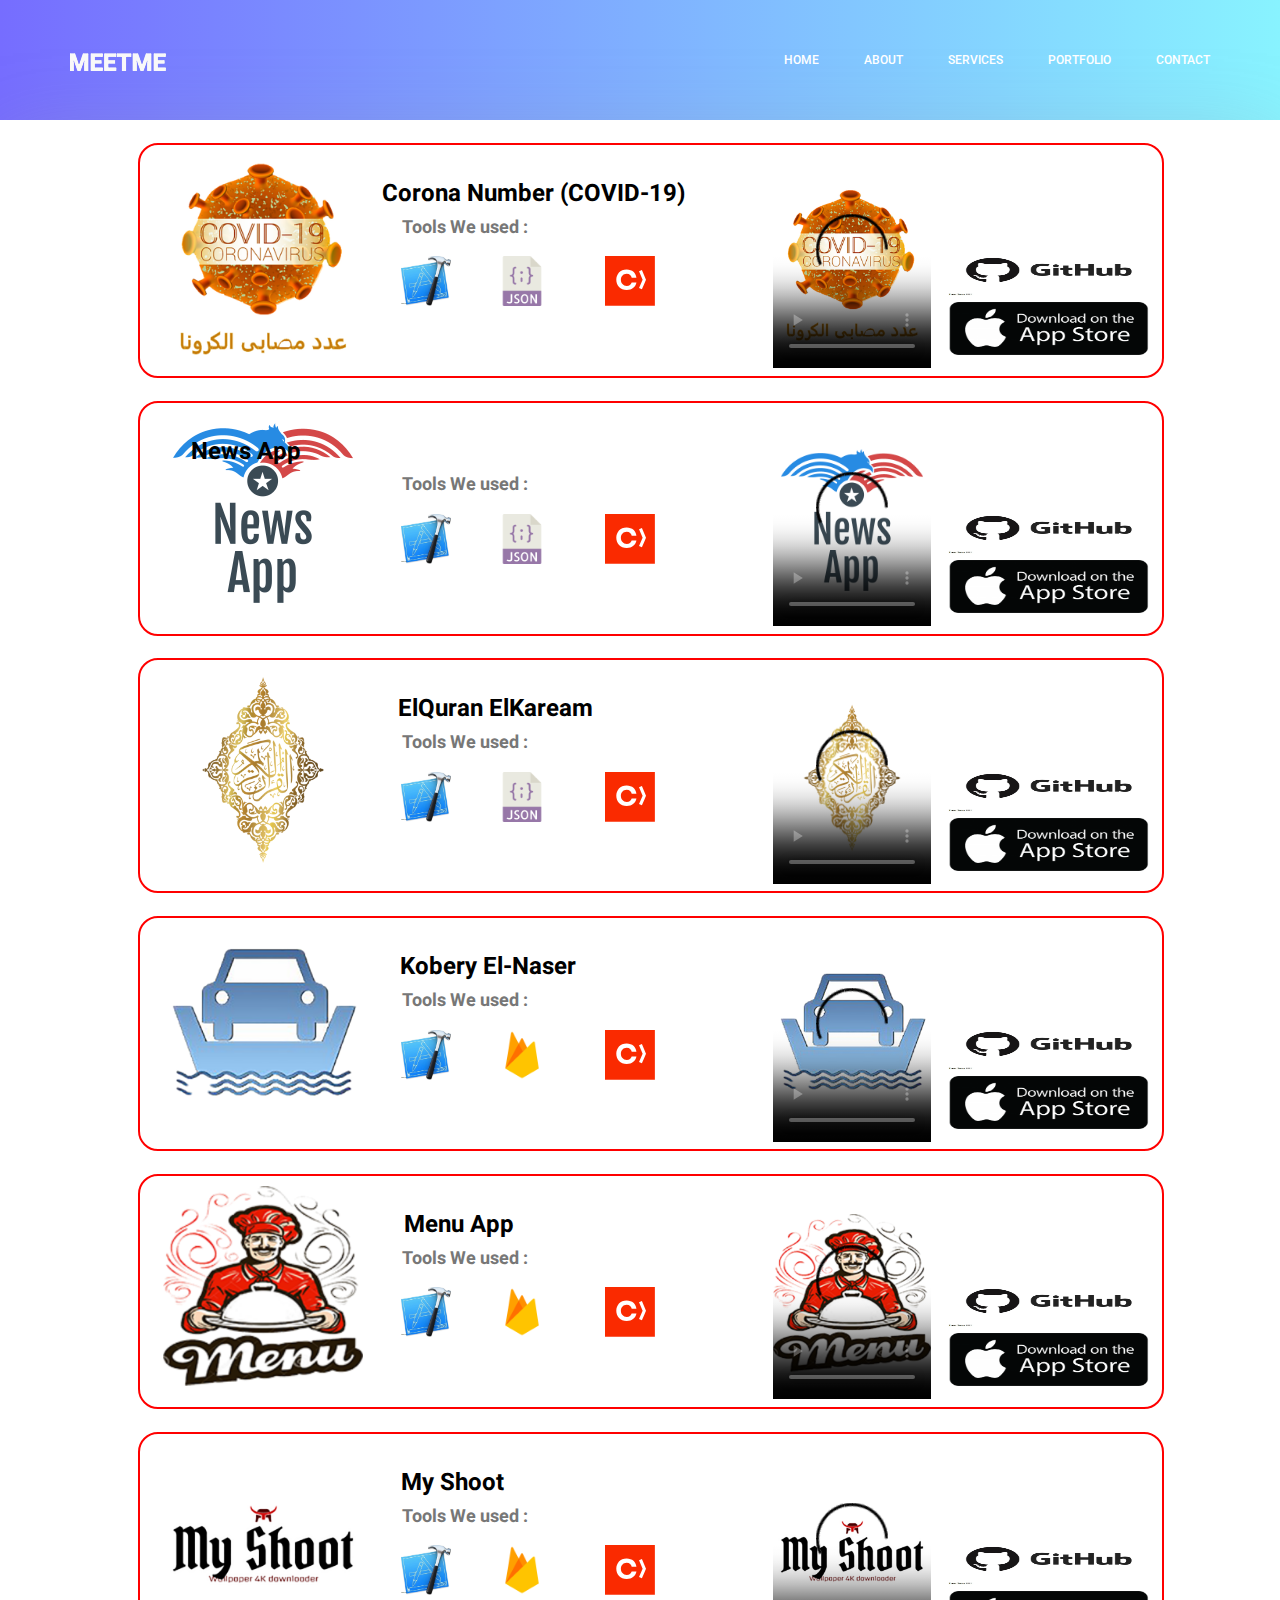
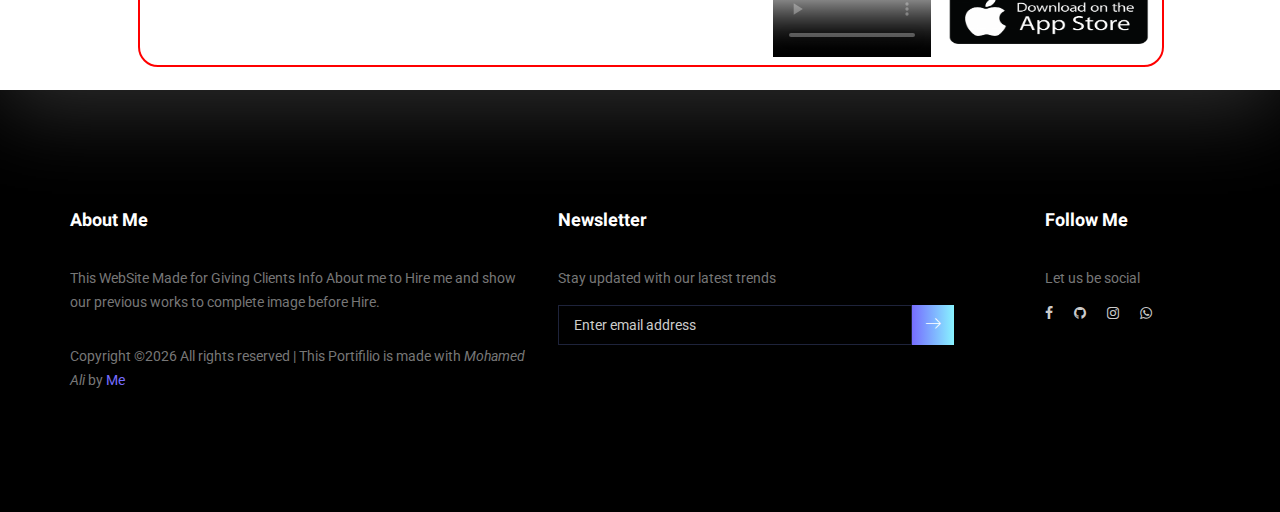
==== PortifilioDetails.html @ cb9d0cc9 "first commit" ====
<!DOCTYPE html>
<html>
	<head>
        <!-- Required meta tags -->
        <meta charset="utf-8">
        <meta name="viewport" content="width=device-width, initial-scale=1, shrink-to-fit=no">
        <link rel="icon" href="img/icon.png" type="image/png">
        <title>MeetMe Personal</title>
        <!-- Bootstrap CSS -->
        <link rel="stylesheet" href="css/bootstrap.css">
        <link rel="stylesheet" href="vendors/linericon/style.css">
        <link rel="stylesheet" href="css/font-awesome.min.css">
        <link rel="stylesheet" href="vendors/owl-carousel/owl.carousel.min.css">
        <link rel="stylesheet" href="vendors/lightbox/simpleLightbox.css">
        <link rel="stylesheet" href="vendors/nice-select/css/nice-select.css">
        <link rel="stylesheet" href="vendors/animate-css/animate.css">
        <link rel="stylesheet" href="vendors/popup/magnific-popup.css">
        <!-- main css -->
        <link rel="stylesheet" href="css/style.css">
        <link rel="stylesheet" href="css/responsive.css">
    </head>
	<body>

	<!--================Header Menu Area =================-->
        <header class="header_area">
            <div class="main_menu">
            	<nav class="navbar navbar-expand-lg navbar-light">
					<div class="container box_1620">
						<!-- Brand and toggle get grouped for better mobile display -->
						<a class="navbar-brand logo_h" href="index.html"><img src="img/logo.png" alt=""></a>
						<button class="navbar-toggler" type="button" data-toggle="collapse" data-target="#navbarSupportedContent" aria-controls="navbarSupportedContent" aria-expanded="false" aria-label="Toggle navigation">
							<span class="icon-bar"></span>
							<span class="icon-bar"></span>
							<span class="icon-bar"></span>
						</button>
						<!-- Collect the nav links, forms, and other content for toggling -->
                        <div class="collapse navbar-collapse offset" id="navbarSupportedContent">
                            <ul class="nav navbar-nav menu_nav ml-auto">
                                <li class="nav-item active"><a class="nav-link" href="index.html">Home</a></li> 
                                <li class="nav-item"><a class="nav-link" href="about-us.html">About</a></li> 
                                <li class="nav-item"><a class="nav-link" href="services.html">Services</a></li> 
                                <li class="nav-item submenu dropdown">
                                    <a href="portfolio.html" class="nav-link">Portfolio</a>
                                </li>
                                <li class="nav-item"><a class="nav-link" href="contact.html">Contact</a></li>
                            </ul>
                        </div> 
					</div>
            	</nav>
            </div>
        </header>
        <!--================Header Menu Area =================-->


        <!--================Home Banner Area =================-->
        <section class="banner_area">
            <div class="box_1620">

            	<div class="banner_inner d-flex align-items-center">
					<div class="container">
						
						<!-- This First Work !-->
						<div class="banner_content text-center">
							 <div class="details">
							 	<img src="img/PosterVideo/CoronaLogo.png" width="200px" height="200px">
							 	<h3> Corona Number (COVID-19) </h3>
							 	<h4> Tools We used : </h4>
							 	<div class="Tools">
							 		<img src="img/Tools/xcode.jpg" alt="xcode">
							 		<img src="img/Tools/json-file.png" alt="API">
							 		<img src="img/Tools/cocoapods.svg" alt="cocoapods">
							 	</div>

							 	<div class="video">
							 		<video width="158px" height="212px" controls poster="img/PosterVideo/CoronaLogo.png">
							 			<source src="My Work Is Mine/CoronaNumber.mp4" type="video/mp4">
							 		</video>
							 	</div>

							 	<div class="link">
							 		 <a href="https://github.com/mohamed930/Corona-Number"><img src="img/GitHub.jpg" width="202px" height="53px"></a> 
							 	</div>

							 	<div class="link1">
							 		 <a href="#"><img src="img/Avalaible_on_App_Store.png" width="202px" height="53px"></a> 
							 	</div>

							 </div>
						</div>
						<!-- ---------------------------------- !-->

						<!-- This Second Work !-->
						<div class="banner_content text-center">
							 <div class="details">
							 	<img src="img/PosterVideo/NewsAppLogo.png" width="200px" height="200px">
							 	<h3 class="c2"> News App </h3>
							 	<h4> Tools We used : </h4>
							 	<div class="Tools">
							 		<img src="img/Tools/xcode.jpg" alt="xcode">
							 		<img src="img/Tools/json-file.png" alt="API">
							 		<img src="img/Tools/cocoapods.svg" alt="cocoapods">
							 	</div>

							 	<div class="video">
							 		<video width="158px" height="212px" controls poster="img/PosterVideo/NewsAppLogo.png">
							 			<source src="My Work Is Mine/News App.mp4" type="video/mp4">
							 		</video>
							 	</div>

							 	<div class="link">
							 		 <a href="https://github.com/mohamed930/News-App"><img src="img/GitHub.jpg" width="202px" height="53px"></a> 
							 	</div>

							 	<div class="link1">
							 		 <a href="#"><img src="img/Avalaible_on_App_Store.png" width="202px" height="53px"></a> 
							 	</div>

							 </div>
						</div>
						<!-- ---------------------------------- !-->

						<!-- This Third Work !-->
						<div class="banner_content text-center">
							 <div class="details">
							 	<img src="img/PosterVideo/elquran.png" width="200px" height="200px">
							 	<h3 class="c3"> ElQuran ElKaream </h3>
							 	<h4> Tools We used : </h4>
							 	<div class="Tools">
							 		<img src="img/Tools/xcode.jpg" alt="xcode">
							 		<img src="img/Tools/json-file.png" alt="API">
							 		<img src="img/Tools/cocoapods.svg" alt="cocoapods">
							 	</div>

							 	<div class="video">
							 		<video width="158px" height="212px" controls poster="img/PosterVideo/elquran.png">
							 			<source src="My Work Is Mine/ElQuran Elkarim.mp4" type="video/mp4">
							 		</video>
							 	</div>

							 	<div class="link">
							 		 <a href="https://github.com/mohamed930/ElQuran-Elkarim"><img src="img/GitHub.jpg" width="202px" height="53px"></a> 
							 	</div>

							 	<div class="link1">
							 		 <a href="#"><img src="img/Avalaible_on_App_Store.png" width="202px" height="53px"></a> 
							 	</div>

							 </div>
						</div>
						<!-- ---------------------------------- !-->

						<!-- This Fourth Work !-->
						<div class="banner_content text-center">
							 <div class="details">
							 	<img src="img/PosterVideo/Kobry.png" width="200px" height="200px">
							 	<h3 class="c4"> Kobery El-Naser </h3>
							 	<h4> Tools We used : </h4>
							 	<div class="Tools">
							 		<img src="img/Tools/xcode.jpg" alt="xcode">
							 		<img src="img/Tools/firebase.png" alt="API">
							 		<img src="img/Tools/cocoapods.svg" alt="cocoapods">
							 	</div>

							 	<div class="video">
							 		<video width="158px" height="212px" controls poster="img/PosterVideo/Kobry.png">
							 			<source src="My Work Is Mine/Kobry El-Naser.mp4" type="video/mp4">
							 		</video>
							 	</div>

							 	<div class="link">
							 		 <a href="https://github.com/mohamed930/El-Naser-Bridge"><img src="img/GitHub.jpg" width="202px" height="53px"></a> 
							 	</div>

							 	<div class="link1">
							 		 <a href="#"><img src="img/Avalaible_on_App_Store.png" width="202px" height="53px"></a> 
							 	</div>

							 </div>
						</div>
						<!-- ---------------------------------- !-->

						<!-- This Fifth Work !-->
						<div class="banner_content text-center">
							 <div class="details">
							 	<img src="img/PosterVideo/Menu.png" width="200px" height="200px">
							 	<h3 class="c5"> Menu App </h3>
							 	<h4> Tools We used : </h4>
							 	<div class="Tools">
							 		<img src="img/Tools/xcode.jpg" alt="xcode">
							 		<img src="img/Tools/firebase.png" alt="API">
							 		<img src="img/Tools/cocoapods.svg" alt="cocoapods">
							 	</div>

							 	<div class="video">
							 		<video width="158px" height="212px" controls poster="img/PosterVideo/Menu.png">
							 			<source src="My Work Is Mine/Menu App.mp4" type="video/mp4">
							 		</video>
							 	</div>

							 	<div class="link">
							 		 <a href="https://github.com/mohamed930"><img src="img/GitHub.jpg" width="202px" height="53px"></a> 
							 	</div>

							 	<div class="link1">
							 		 <a href="#"><img src="img/Avalaible_on_App_Store.png" width="202px" height="53px"></a> 
							 	</div>

							 </div>
						</div>
						<!-- ---------------------------------- !-->

						<!-- This Fifth Work !-->
						<div class="banner_content text-center">
							 <div class="details">
							 	<img src="img/PosterVideo/MyShoot.png" width="200px" height="200px">
							 	<h3 class="c6"> My Shoot </h3>
							 	<h4> Tools We used : </h4>
							 	<div class="Tools">
							 		<img src="img/Tools/xcode.jpg" alt="xcode">
							 		<img src="img/Tools/firebase.png" alt="API">
							 		<img src="img/Tools/cocoapods.svg" alt="cocoapods">
							 	</div>

							 	<div class="video">
							 		<video width="158px" height="212px" controls poster="img/PosterVideo/MyShoot.png">
							 			<source src="My Work Is Mine/My Shoot.mp4" type="video/mp4">
							 		</video>
							 	</div>

							 	<div class="link">
							 		 <a href="https://github.com/mohamed930/My-Shoot"><img src="img/GitHub.jpg" width="202px" height="53px"></a> 
							 	</div>

							 	<div class="link1">
							 		 <a href="#"><img src="img/Avalaible_on_App_Store.png" width="202px" height="53px"></a> 
							 	</div>

							 </div>
						</div>
						<!-- ---------------------------------- !-->

					</div>
				</div>
            </div>
        </section>
        <!--================End Home Banner Area =================-->
        


        <!--================Footer Area =================-->
        <footer class="footer_area p_120">
        	<div class="container">
        		<div class="row footer_inner">
        			<div class="col-lg-5 col-sm-6">
        				<aside class="f_widget ab_widget">
        					<div class="f_title">
        						<h3>About Me</h3>
        					</div>
        					<p>This WebSite Made for Giving Clients Info About me to Hire me and show our previous works to complete image before Hire.</p>
        					<p><!-- Link back to Colorlib can't be removed. Template is licensed under CC BY 3.0. -->
Copyright &copy;<script>document.write(new Date().getFullYear());</script> All rights reserved | This Portifilio is made with <i class="" aria-hidden="true">Mohamed Ali</i> by <a href="https://www.facebook.com/mohammed.ali1247" target="_blank">Me</a>
<!-- Link back to Colorlib can't be removed. Template is licensed under CC BY 3.0. --></p>
        				</aside>
        			</div>
        			<div class="col-lg-5 col-sm-6">
        				<aside class="f_widget news_widget">
        					<div class="f_title">
        						<h3>Newsletter</h3>
        					</div>
        					<p>Stay updated with our latest trends</p>
        					<div id="mc_embed_signup">
                                <form target="_blank" action="https://spondonit.us12.list-manage.com/subscribe/post?u=1462626880ade1ac87bd9c93a&amp;id=92a4423d01" method="get" class="subscribe_form relative">
                                	<div class="input-group d-flex flex-row">
                                        <input name="EMAIL" placeholder="Enter email address" onfocus="this.placeholder = ''" onblur="this.placeholder = 'Email Address '" required="" type="email">
                                        <button class="btn sub-btn"><span class="lnr lnr-arrow-right"></span></button>		
                                    </div>				
                                    <div class="mt-10 info"></div>
                                </form>
                            </div>
        				</aside>
        			</div>
        			<div class="col-lg-2">
        				<aside class="f_widget social_widget">
        					<div class="f_title">
        						<h3>Follow Me</h3>
        					</div>
        					<p>Let us be social</p>
        					<ul class="list">
        						<li><a href="https://www.facebook.com/mohammed.ali1247"><i class="fa fa-facebook"></i></a></li>
        						<li><a href="https://github.com/mohamed930"><i class="fa fa-github"></i></a></li>
        						<li><a href="https://www.instagram.com/mohammedali1247/"><i class="fa fa-instagram"></i></a></li>
        						<li><a href="https://api.whatsapp.com/send?phone=+201273101459"><i class="fa fa-whatsapp"></i></a></li>
        					</ul>
        				</aside>
        			</div>
        		</div>
        	</div>
        </footer>
        <!--================End Footer Area =================-->


       <!-- Optional JavaScript -->
        <!-- jQuery first, then Popper.js, then Bootstrap JS -->
        <script src="js/jquery-3.3.1.min.js"></script>
        <script src="js/popper.js"></script>
        <script src="js/bootstrap.min.js"></script>
        <script src="js/stellar.js"></script>
        <script src="vendors/lightbox/simpleLightbox.min.js"></script>
        <script src="vendors/nice-select/js/jquery.nice-select.min.js"></script>
        <script src="vendors/isotope/imagesloaded.pkgd.min.js"></script>
        <script src="vendors/isotope/isotope.pkgd.min.js"></script>
        <script src="vendors/popup/jquery.magnific-popup.min.js"></script>
        <script src="vendors/owl-carousel/owl.carousel.min.js"></script>
        <script src="js/jquery.ajaxchimp.min.js"></script>
        <script src="js/mail-script.js"></script>
        <script src="vendors/counter-up/jquery.waypoints.min.js"></script>
        <script src="vendors/counter-up/jquery.counterup.min.js"></script>

	</body>
</html>
---- vendors/linericon/style.css ----
@font-face {
	font-family: 'Linearicons-Free';
	src:url('fonts/Linearicons-Free.eot?w118d');
	src:url('fonts/Linearicons-Free.eot?#iefixw118d') format('embedded-opentype'),
		url('fonts/Linearicons-Free.woff2?w118d') format('woff2'),
		url('fonts/Linearicons-Free.woff?w118d') format('woff'),
		url('fonts/Linearicons-Free.ttf?w118d') format('truetype'),
		url('fonts/Linearicons-Free.svg?w118d#Linearicons-Free') format('svg');
	font-weight: normal;
	font-style: normal;
}

.lnr {
	font-family: 'Linearicons-Free';
	speak: none;
	font-style: normal;
	font-weight: normal;
	font-variant: normal;
	text-transform: none;
	line-height: 1;

	/* Better Font Rendering =========== */
	-webkit-font-smoothing: antialiased;
	-moz-osx-font-smoothing: grayscale;
}

.lnr-home:before {
	content: "\e800";
}
.lnr-apartment:before {
	content: "\e801";
}
.lnr-pencil:before {
	content: "\e802";
}
.lnr-magic-wand:before {
	content: "\e803";
}
.lnr-drop:before {
	content: "\e804";
}
.lnr-lighter:before {
	content: "\e805";
}
.lnr-poop:before {
	content: "\e806";
}
.lnr-sun:before {
	content: "\e807";
}
.lnr-moon:before {
	content: "\e808";
}
.lnr-cloud:before {
	content: "\e809";
}
.lnr-cloud-upload:before {
	content: "\e80a";
}
.lnr-cloud-download:before {
	content: "\e80b";
}
.lnr-cloud-sync:before {
	content: "\e80c";
}
.lnr-cloud-check:before {
	content: "\e80d";
}
.lnr-database:before {
	content: "\e80e";
}
.lnr-lock:before {
	content: "\e80f";
}
.lnr-cog:before {
	content: "\e810";
}
.lnr-trash:before {
	content: "\e811";
}
.lnr-dice:before {
	content: "\e812";
}
.lnr-heart:before {
	content: "\e813";
}
.lnr-star:before {
	content: "\e814";
}
.lnr-star-half:before {
	content: "\e815";
}
.lnr-star-empty:before {
	content: "\e816";
}
.lnr-flag:before {
	content: "\e817";
}
.lnr-envelope:before {
	content: "\e818";
}
.lnr-paperclip:before {
	content: "\e819";
}
.lnr-inbox:before {
	content: "\e81a";
}
.lnr-eye:before {
	content: "\e81b";
}
.lnr-printer:before {
	content: "\e81c";
}
.lnr-file-empty:before {
	content: "\e81d";
}
.lnr-file-add:before {
	content: "\e81e";
}
.lnr-enter:before {
	content: "\e81f";
}
.lnr-exit:before {
	content: "\e820";
}
.lnr-graduation-hat:before {
	content: "\e821";
}
.lnr-license:before {
	content: "\e822";
}
.lnr-music-note:before {
	content: "\e823";
}
.lnr-film-play:before {
	content: "\e824";
}
.lnr-camera-video:before {
	content: "\e825";
}
.lnr-camera:before {
	content: "\e826";
}
.lnr-picture:before {
	content: "\e827";
}
.lnr-book:before {
	content: "\e828";
}
.lnr-bookmark:before {
	content: "\e829";
}
.lnr-user:before {
	content: "\e82a";
}
.lnr-users:before {
	content: "\e82b";
}
.lnr-shirt:before {
	content: "\e82c";
}
.lnr-store:before {
	content: "\e82d";
}
.lnr-cart:before {
	content: "\e82e";
}
.lnr-tag:before {
	content: "\e82f";
}
.lnr-phone-handset:before {
	content: "\e830";
}
.lnr-phone:before {
	content: "\e831";
}
.lnr-pushpin:before {
	content: "\e832";
}
.lnr-map-marker:before {
	content: "\e833";
}
.lnr-map:before {
	content: "\e834";
}
.lnr-location:before {
	content: "\e835";
}
.lnr-calendar-full:before {
	content: "\e836";
}
.lnr-keyboard:before {
	content: "\e837";
}
.lnr-spell-check:before {
	content: "\e838";
}
.lnr-screen:before {
	content: "\e839";
}
.lnr-smartphone:before {
	content: "\e83a";
}
.lnr-tablet:before {
	content: "\e83b";
}
.lnr-laptop:before {
	content: "\e83c";
}
.lnr-laptop-phone:before {
	content: "\e83d";
}
.lnr-power-switch:before {
	content: "\e83e";
}
.lnr-bubble:before {
	content: "\e83f";
}
.lnr-heart-pulse:before {
	content: "\e840";
}
.lnr-construction:before {
	content: "\e841";
}
.lnr-pie-chart:before {
	content: "\e842";
}
.lnr-chart-bars:before {
	content: "\e843";
}
.lnr-gift:before {
	content: "\e844";
}
.lnr-diamond:before {
	content: "\e845";
}
.lnr-linearicons:before {
	content: "\e846";
}
.lnr-dinner:before {
	content: "\e847";
}
.lnr-coffee-cup:before {
	content: "\e848";
}
.lnr-leaf:before {
	content: "\e849";
}
.lnr-paw:before {
	content: "\e84a";
}
.lnr-rocket:before {
	content: "\e84b";
}
.lnr-briefcase:before {
	content: "\e84c";
}
.lnr-bus:before {
	content: "\e84d";
}
.lnr-car:before {
	content: "\e84e";
}
.lnr-train:before {
	content: "\e84f";
}
.lnr-bicycle:before {
	content: "\e850";
}
.lnr-wheelchair:before {
	content: "\e851";
}
.lnr-select:before {
	content: "\e852";
}
.lnr-earth:before {
	content: "\e853";
}
.lnr-smile:before {
	content: "\e854";
}
.lnr-sad:before {
	content: "\e855";
}
.lnr-neutral:before {
	content: "\e856";
}
.lnr-mustache:before {
	content: "\e857";
}
.lnr-alarm:before {
	content: "\e858";
}
.lnr-bullhorn:before {
	content: "\e859";
}
.lnr-volume-high:before {
	content: "\e85a";
}
.lnr-volume-medium:before {
	content: "\e85b";
}
.lnr-volume-low:before {
	content: "\e85c";
}
.lnr-volume:before {
	content: "\e85d";
}
.lnr-mic:before {
	content: "\e85e";
}
.lnr-hourglass:before {
	content: "\e85f";
}
.lnr-undo:before {
	content: "\e860";
}
.lnr-redo:before {
	content: "\e861";
}
.lnr-sync:before {
	content: "\e862";
}
.lnr-history:before {
	content: "\e863";
}
.lnr-clock:before {
	content: "\e864";
}
.lnr-download:before {
	content: "\e865";
}
.lnr-upload:before {
	content: "\e866";
}
.lnr-enter-down:before {
	content: "\e867";
}
.lnr-exit-up:before {
	content: "\e868";
}
.lnr-bug:before {
	content: "\e869";
}
.lnr-code:before {
	content: "\e86a";
}
.lnr-link:before {
	content: "\e86b";
}
.lnr-unlink:before {
	content: "\e86c";
}
.lnr-thumbs-up:before {
	content: "\e86d";
}
.lnr-thumbs-down:before {
	content: "\e86e";
}
.lnr-magnifier:before {
	content: "\e86f";
}
.lnr-cross:before {
	content: "\e870";
}
.lnr-menu:before {
	content: "\e871";
}
.lnr-list:before {
	content: "\e872";
}
.lnr-chevron-up:before {
	content: "\e873";
}
.lnr-chevron-down:before {
	content: "\e874";
}
.lnr-chevron-left:before {
	content: "\e875";
}
.lnr-chevron-right:before {
	content: "\e876";
}
.lnr-arrow-up:before {
	content: "\e877";
}
.lnr-arrow-down:before {
	content: "\e878";
}
.lnr-arrow-left:before {
	content: "\e879";
}
.lnr-arrow-right:before {
	content: "\e87a";
}
.lnr-move:before {
	content: "\e87b";
}
.lnr-warning:before {
	content: "\e87c";
}
.lnr-question-circle:before {
	content: "\e87d";
}
.lnr-menu-circle:before {
	content: "\e87e";
}
.lnr-checkmark-circle:before {
	content: "\e87f";
}
.lnr-cross-circle:before {
	content: "\e880";
}
.lnr-plus-circle:before {
	content: "\e881";
}
.lnr-circle-minus:before {
	content: "\e882";
}
.lnr-arrow-up-circle:before {
	content: "\e883";
}
.lnr-arrow-down-circle:before {
	content: "\e884";
}
.lnr-arrow-left-circle:before {
	content: "\e885";
}
.lnr-arrow-right-circle:before {
	content: "\e886";
}
.lnr-chevron-up-circle:before {
	content: "\e887";
}
.lnr-chevron-down-circle:before {
	content: "\e888";
}
.lnr-chevron-left-circle:before {
	content: "\e889";
}
.lnr-chevron-right-circle:before {
	content: "\e88a";
}
.lnr-crop:before {
	content: "\e88b";
}
.lnr-frame-expand:before {
	content: "\e88c";
}
.lnr-frame-contract:before {
	content: "\e88d";
}
.lnr-layers:before {
	content: "\e88e";
}
.lnr-funnel:before {
	content: "\e88f";
}
.lnr-text-format:before {
	content: "\e890";
}
.lnr-text-format-remove:before {
	content: "\e891";
}
.lnr-text-size:before {
	content: "\e892";
}
.lnr-bold:before {
	content: "\e893";
}
.lnr-italic:before {
	content: "\e894";
}
.lnr-underline:before {
	content: "\e895";
}
.lnr-strikethrough:before {
	content: "\e896";
}
.lnr-highlight:before {
	content: "\e897";
}
.lnr-text-align-left:before {
	content: "\e898";
}
.lnr-text-align-center:before {
	content: "\e899";
}
.lnr-text-align-right:before {
	content: "\e89a";
}
.lnr-text-align-justify:before {
	content: "\e89b";
}
.lnr-line-spacing:before {
	content: "\e89c";
}
.lnr-indent-increase:before {
	content: "\e89d";
}
.lnr-indent-decrease:before {
	content: "\e89e";
}
.lnr-pilcrow:before {
	content: "\e89f";
}
.lnr-direction-ltr:before {
	content: "\e8a0";
}
.lnr-direction-rtl:before {
	content: "\e8a1";
}
.lnr-page-break:before {
	content: "\e8a2";
}
.lnr-sort-alpha-asc:before {
	content: "\e8a3";
}
.lnr-sort-amount-asc:before {
	content: "\e8a4";
}
.lnr-hand:before {
	content: "\e8a5";
}
.lnr-pointer-up:before {
	content: "\e8a6";
}
.lnr-pointer-right:before {
	content: "\e8a7";
}
.lnr-pointer-down:before {
	content: "\e8a8";
}
.lnr-pointer-left:before {
	content: "\e8a9";
}
---- vendors/lightbox/simpleLightbox.css ----
.slbOverlay, .slbWrapOuter, .slbWrap {
  position: fixed;
  top: 0;
  right: 0;
  bottom: 0;
  left: 0;
}

.slbOverlay {
  overflow: hidden;
  z-index: 2000;
  background-color: #000;
  opacity: 0.7;
  filter: alpha(opacity=70);
  -webkit-animation: slbOverlay 0.5s;
  -moz-animation: slbOverlay 0.5s;
  animation: slbOverlay 0.5s;
}

.slbWrapOuter {
  overflow-x: hidden;
  overflow-y: auto;
  z-index: 2010;
}

.slbWrap {
  position: absolute;
  text-align: center;
}

.slbWrap:before {
  content: "";
  display: inline-block;
  height: 100%;
  vertical-align: middle;
}

.slbContentOuter {
  display: inline-block;
  vertical-align: middle;
  margin: 0px auto;
  padding: 0 1em;
  box-sizing: border-box;
  z-index: 2020;
  text-align: left;
  max-width: 100%;
}

.slbContentEl .slbContentOuter {
  padding: 5em 1em;
}

.slbContent {
  position: relative;
}

.slbContentEl .slbContent {
  -webkit-animation: slbEnter 0.3s;
  -moz-animation: slbEnter 0.3s;
  animation: slbEnter 0.3s;
  background-color: #fff;
  box-shadow: 0 0.2em 1em rgba(0, 0, 0, 0.4);
}

.slbImageWrap {
  -webkit-animation: slbEnter 0.3s;
  -moz-animation: slbEnter 0.3s;
  animation: slbEnter 0.3s;
  position: relative;
}

.slbImageWrap:after {
  content: "";
  position: absolute;
  left: 0;
  right: 0;
  top: 5em;
  bottom: 5em;
  display: block;
  z-index: -1;
  box-shadow: 0 0.2em 1em rgba(0, 0, 0, 0.6);
  background-color: #FFF;
}

.slbImage {
  width: auto;
  max-width: 100%;
  height: auto;
  display: block;
  line-height: 0;
  box-sizing: border-box;
  padding: 5em 0;
  margin: 0 auto;
}

.slbCaption {
  display: inline-block;
  max-width: 100%;
  overflow: hidden;
  text-overflow: ellipsis;
  white-space: nowrap;
  word-wrap: normal;
  font-size: 1.4em;
  position: absolute;
  left: 0;
  right: 0;
  bottom: 0;
  padding: 0.71429em 0;
  color: #fff;
  color: rgba(255, 255, 255, 0.7);
  text-align: center;
}

.slbCloseBtn, .slbArrow {
  margin: 0;
  padding: 0;
  border: 0;
  cursor: pointer;
  background: none;
}

.slbCloseBtn::-moz-focus-inner, .slbArrow::-moz-focus-inner {
  padding: 0;
  border: 0;
}

.slbCloseBtn:hover, .slbArrow:hover {
  opacity: 0.5;
}

.slbCloseBtn:active, .slbArrow:active {
  opacity: 0.8;
}

.slbCloseBtn {
  -webkit-animation: slbEnter 0.3s;
  -moz-animation: slbEnter 0.3s;
  animation: slbEnter 0.3s;
  font-size: 3em;
  width: 1.66667em;
  height: 1.66667em;
  line-height: 1.66667em;
  position: absolute;
  right: -0.33333em;
  top: 0;
  color: #fff;
  color: rgba(255, 255, 255, 0.7);
  text-align: center;
    outline: none;
    box-shadow: none;
}

.slbLoading .slbCloseBtn {
  display: none;
}

.slbLoadingText {
  font-size: 1.4em;
  color: #fff;
  color: rgba(255, 255, 255, 0.9);
}

.slbArrows {
  position: fixed;
  top: 50%;
  left: 0;
  right: 0;
}

.slbLoading .slbArrows {
  display: none;
}

.slbArrow {
  position: absolute;
  top: 50%;
  margin-top: -5em;
  width: 5em;
  height: 10em;
  opacity: 0.7;
  text-indent: -999em;
  overflow: hidden;
    outline: none;
    box-shadow: none;
}

.slbArrow:before {
  content: "";
  position: absolute;
  top: 50%;
  left: 50%;
  margin: -0.8em 0 0 -0.8em;
  border: 0.8em solid transparent;
}

.slbArrow.next {
  right: 0;
}

.slbArrow.next:before {
  border-left-color: #fff;
}

.slbArrow.prev {
  left: 0;
}

.slbArrow.prev:before {
  border-right-color: #fff;
}

.slbIframeCont {
  width: 80em;
  height: 0;
  overflow: hidden;
  padding-top: 56.25%;
  margin: 5em 0;
}

.slbIframe {
  position: absolute;
  top: 0;
  left: 0;
  width: 100%;
  height: 100%;
  box-shadow: 0 0.2em 1em rgba(0, 0, 0, 0.6);
  background: #000;
}

@-webkit-keyframes slbOverlay {
  from {
    opacity: 0;
  }
  to {
    opacity: 0.7;
  }
}

@-moz-keyframes slbOverlay {
  from {
    opacity: 0;
  }
  to {
    opacity: 0.7;
  }
}

@keyframes slbOverlay {
  from {
    opacity: 0;
  }
  to {
    opacity: 0.7;
  }
}

@-webkit-keyframes slbEnter {
  from {
    opacity: 0;
    -webkit-transform: translate3d(0, -1em, 0);
  }
  to {
    opacity: 1;
    -webkit-transform: translate3d(0, 0, 0);
  }
}

@-moz-keyframes slbEnter {
  from {
    opacity: 0;
    -moz-transform: translate3d(0, -1em, 0);
  }
  to {
    opacity: 1;
    -moz-transform: translate3d(0, 0, 0);
  }
}

@keyframes slbEnter {
  from {
    opacity: 0;
    -webkit-transform: translate3d(0, -1em, 0);
    -moz-transform: translate3d(0, -1em, 0);
    -ms-transform: translate3d(0, -1em, 0);
    -o-transform: translate3d(0, -1em, 0);
    transform: translate3d(0, -1em, 0);
  }
  to {
    opacity: 1;
    -webkit-transform: translate3d(0, 0, 0);
    -moz-transform: translate3d(0, 0, 0);
    -ms-transform: translate3d(0, 0, 0);
    -o-transform: translate3d(0, 0, 0);
    transform: translate3d(0, 0, 0);
  }
}
---- vendors/nice-select/css/nice-select.css ----
.nice-select {
  -webkit-tap-highlight-color: transparent;
  background-color: #fff;
  border-radius: 5px;
  border: solid 1px #e8e8e8;
  box-sizing: border-box;
  clear: both;
  cursor: pointer;
  display: block;
  float: left;
  font-family: inherit;
  font-size: 14px;
  font-weight: normal;
  height: 42px;
  line-height: 40px;
  outline: none;
  padding-left: 18px;
  padding-right: 30px;
  position: relative;
  text-align: left !important;
  -webkit-transition: all 0.2s ease-in-out;
  transition: all 0.2s ease-in-out;
  -webkit-user-select: none;
     -moz-user-select: none;
      -ms-user-select: none;
          user-select: none;
  white-space: nowrap;
  width: auto; }
  .nice-select:hover {
    border-color: #dbdbdb; }
  .nice-select:active, .nice-select.open, .nice-select:focus {
    border-color: #999; }
  .nice-select:after {
    border-bottom: 2px solid #999;
    border-right: 2px solid #999;
    content: '';
    display: block;
    height: 5px;
    margin-top: -4px;
    pointer-events: none;
    position: absolute;
    right: 12px;
    top: 50%;
    -webkit-transform-origin: 66% 66%;
        -ms-transform-origin: 66% 66%;
            transform-origin: 66% 66%;
    -webkit-transform: rotate(45deg);
        -ms-transform: rotate(45deg);
            transform: rotate(45deg);
    -webkit-transition: all 0.15s ease-in-out;
    transition: all 0.15s ease-in-out;
    width: 5px; }
  .nice-select.open:after {
    -webkit-transform: rotate(-135deg);
        -ms-transform: rotate(-135deg);
            transform: rotate(-135deg); }
  .nice-select.open .list {
    opacity: 1;
    pointer-events: auto;
    -webkit-transform: scale(1) translateY(0);
        -ms-transform: scale(1) translateY(0);
            transform: scale(1) translateY(0); }
  .nice-select.disabled {
    border-color: #ededed;
    color: #999;
    pointer-events: none; }
    .nice-select.disabled:after {
      border-color: #cccccc; }
  .nice-select.wide {
    width: 100%; }
    .nice-select.wide .list {
      left: 0 !important;
      right: 0 !important; }
  .nice-select.right {
    float: right; }
    .nice-select.right .list {
      left: auto;
      right: 0; }
  .nice-select.small {
    font-size: 12px;
    height: 36px;
    line-height: 34px; }
    .nice-select.small:after {
      height: 4px;
      width: 4px; }
    .nice-select.small .option {
      line-height: 34px;
      min-height: 34px; }
  .nice-select .list {
    background-color: #fff;
    border-radius: 5px;
    box-shadow: 0 0 0 1px rgba(68, 68, 68, 0.11);
    box-sizing: border-box;
    margin-top: 4px;
    opacity: 0;
    overflow: hidden;
    padding: 0;
    pointer-events: none;
    position: absolute;
    top: 100%;
    left: 0;
    -webkit-transform-origin: 50% 0;
        -ms-transform-origin: 50% 0;
            transform-origin: 50% 0;
    -webkit-transform: scale(0.75) translateY(-21px);
        -ms-transform: scale(0.75) translateY(-21px);
            transform: scale(0.75) translateY(-21px);
    -webkit-transition: all 0.2s cubic-bezier(0.5, 0, 0, 1.25), opacity 0.15s ease-out;
    transition: all 0.2s cubic-bezier(0.5, 0, 0, 1.25), opacity 0.15s ease-out;
    z-index: 9; }
    .nice-select .list:hover .option:not(:hover) {
      background-color: transparent !important; }
  .nice-select .option {
    cursor: pointer;
    font-weight: 400;
    line-height: 40px;
    list-style: none;
    min-height: 40px;
    outline: none;
    padding-left: 18px;
    padding-right: 29px;
    text-align: left;
    -webkit-transition: all 0.2s;
    transition: all 0.2s; }
    .nice-select .option:hover, .nice-select .option.focus, .nice-select .option.selected.focus {
      background-color: #f6f6f6; }
    .nice-select .option.selected {
      font-weight: bold; }
    .nice-select .option.disabled {
      background-color: transparent;
      color: #999;
      cursor: default; }

.no-csspointerevents .nice-select .list {
  display: none; }

.no-csspointerevents .nice-select.open .list {
  display: block; }
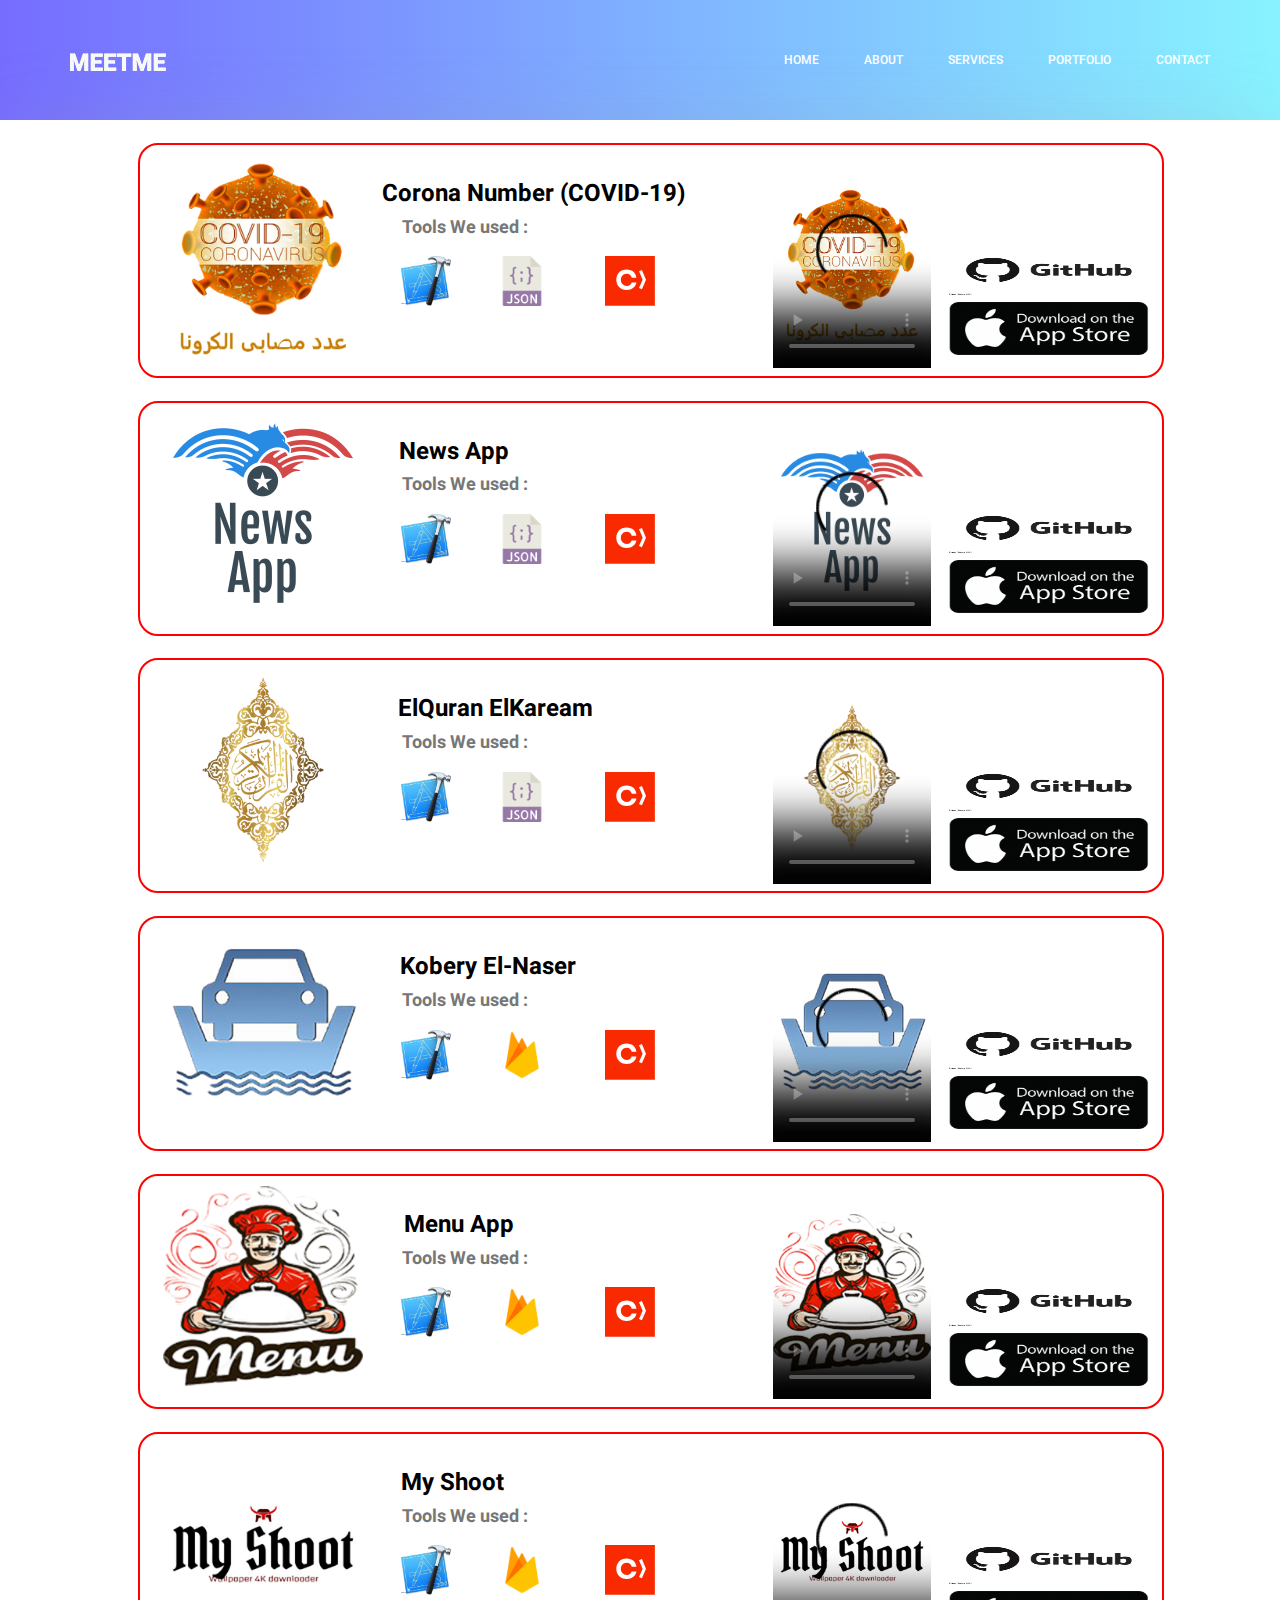
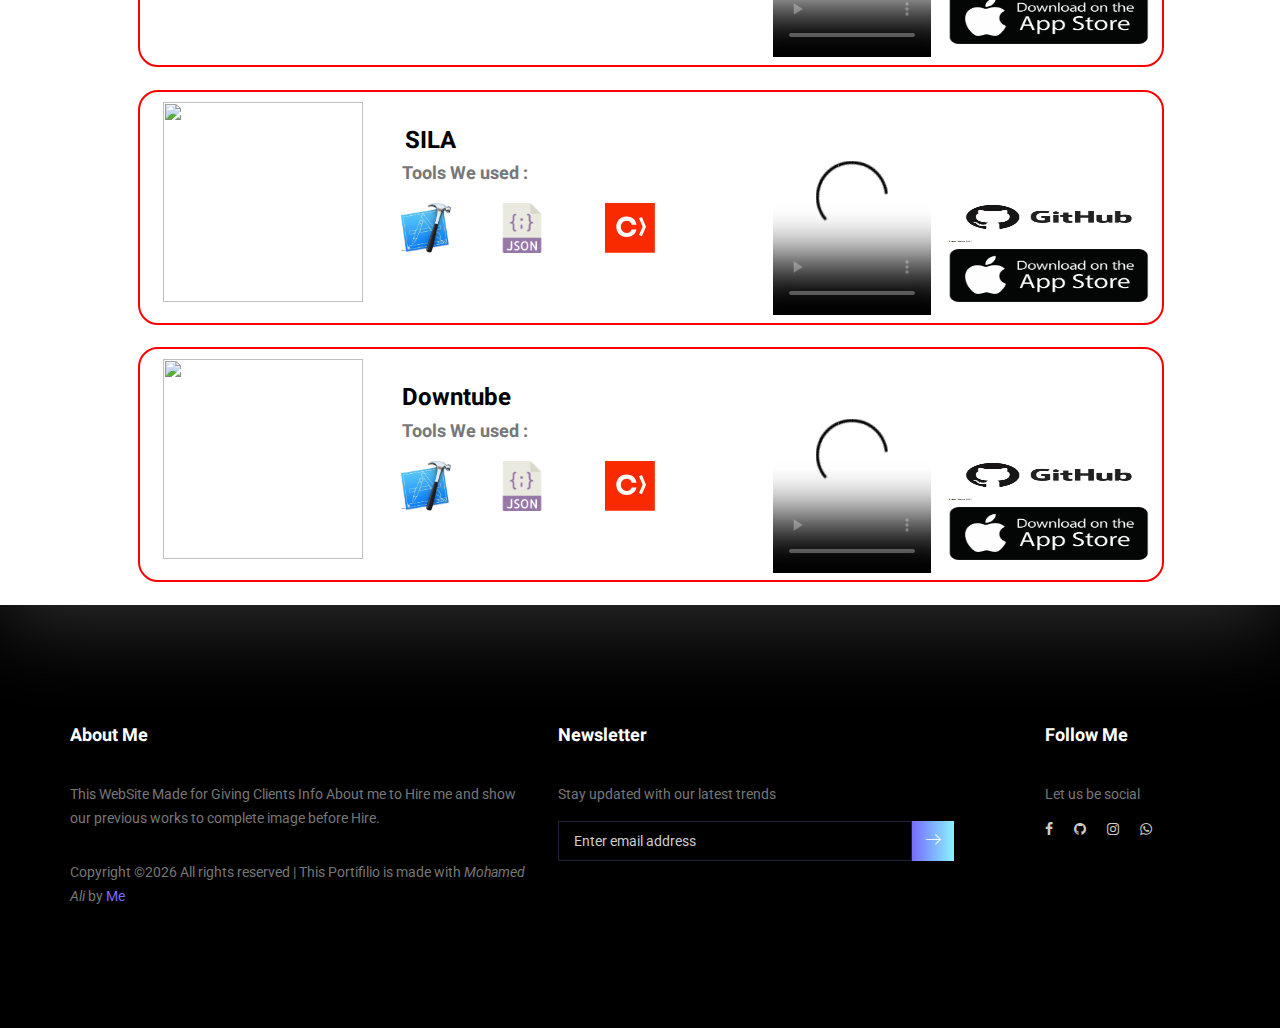
==== commit 43ea1ac3: "New Commit Added" ====
--- a/PortifilioDetails.html
+++ b/PortifilioDetails.html
@@ -229,6 +229,66 @@
 
 							 	<div class="link">
 							 		 <a href="https://github.com/mohamed930/My-Shoot"><img src="img/GitHub.jpg" width="202px" height="53px"></a> 
+							 	</div>
+
+							 	<div class="link1">
+							 		 <a href="#"><img src="img/Avalaible_on_App_Store.png" width="202px" height="53px"></a> 
+							 	</div>
+
+							 </div>
+						</div>
+						<!-- ---------------------------------- !-->
+
+						<!-- This Sixth Work !-->
+						<div class="banner_content text-center">
+							 <div class="details">
+							 	<img src="img/PosterVideo/SILA@1024.png" width="200px" height="200px">
+							 	<h3 class="c7"> SILA </h3>
+							 	<h4> Tools We used : </h4>
+							 	<div class="Tools">
+							 		<img src="img/Tools/xcode.jpg" alt="xcode">
+							 		<img src="img/Tools/json-file.png" alt="API">
+							 		<img src="img/Tools/cocoapods.svg" alt="cocoapods">
+							 	</div>
+
+							 	<div class="video">
+							 		<video width="158px" height="212px" controls poster="img/PosterVideo/SILA@1024.png">
+							 			<source src="My Work Is Mine/Sila.mp4" type="video/mp4">
+							 		</video>
+							 	</div>
+
+							 	<div class="link">
+							 		 <a href="https://github.com/mohamed930/Sila"><img src="img/GitHub.jpg" width="202px" height="53px"></a> 
+							 	</div>
+
+							 	<div class="link1">
+							 		 <a href="#"><img src="img/Avalaible_on_App_Store.png" width="202px" height="53px"></a> 
+							 	</div>
+
+							 </div>
+						</div>
+						<!-- ---------------------------------- !-->
+
+						<!-- This Seventh Work !-->
+						<div class="banner_content text-center">
+							 <div class="details">
+							 	<img src="img/PosterVideo/Icon@1024px.png" width="200px" height="200px">
+							 	<h3 class="c8"> Downtube </h3>
+							 	<h4> Tools We used : </h4>
+							 	<div class="Tools">
+							 		<img src="img/Tools/xcode.jpg" alt="xcode">
+							 		<img src="img/Tools/json-file.png" alt="API">
+							 		<img src="img/Tools/cocoapods.svg" alt="cocoapods">
+							 	</div>
+
+							 	<div class="video">
+							 		<video width="158px" height="212px" controls poster="img/PosterVideo/Icon@1024px.png">
+							 			<source src="My Work Is Mine/Downtube.mp4" type="video/mp4">
+							 		</video>
+							 	</div>
+
+							 	<div class="link">
+							 		 <a href="https://github.com/mohamed930/Downtube"><img src="img/GitHub.jpg" width="202px" height="53px"></a> 
 							 	</div>
 
 							 	<div class="link1">
--- a/css/style.css
+++ b/css/style.css
@@ -3029,7 +3029,7 @@
 }
 
 .details .c2 {
-  margin-left: -810px
+  margin-left: -395px
 }
 
 .details .c3 {
@@ -3046,6 +3046,14 @@
 
 .details .c6 {
   margin-left: -397px;
+}
+
+.details .c7 {
+  margin-left: -442px;
+}
+
+.details .c8 {
+  margin-left: -389px;
 }
 
 .details h4 {
@@ -3146,6 +3154,14 @@
     margin-left: -347px;
   }
 
+  .details .c7 {
+    margin-left: -403px;
+  }
+
+  .details .c8 {
+    margin-left: -347px;
+  }
+
   .details h4 {
     margin-left: -327px
   }
@@ -3213,6 +3229,14 @@
     margin-left: -155px;
   }
 
+  .details .c7 {
+    margin-left: -211px;
+  }
+
+  .details .c8 {
+    margin-left: -142px;
+  }
+
   .details h4 {
     margin-left: -127px
   }
@@ -3288,6 +3312,14 @@
     margin-left: -129px;
   }
 
+  .details .c6 {
+    margin-left: -120px;
+  }
+
+  .details .c8 {
+    margin-left: -75px;
+  }
+
   .details h4 {
     margin-left: -28px
   }
@@ -3371,6 +3403,10 @@
     margin-left: -126px;
   }
 
+  .details .c8 {
+    margin-left: -125px;
+  }
+
   .details h4 {
     margin-left: -100px;
     font-size: 14px
